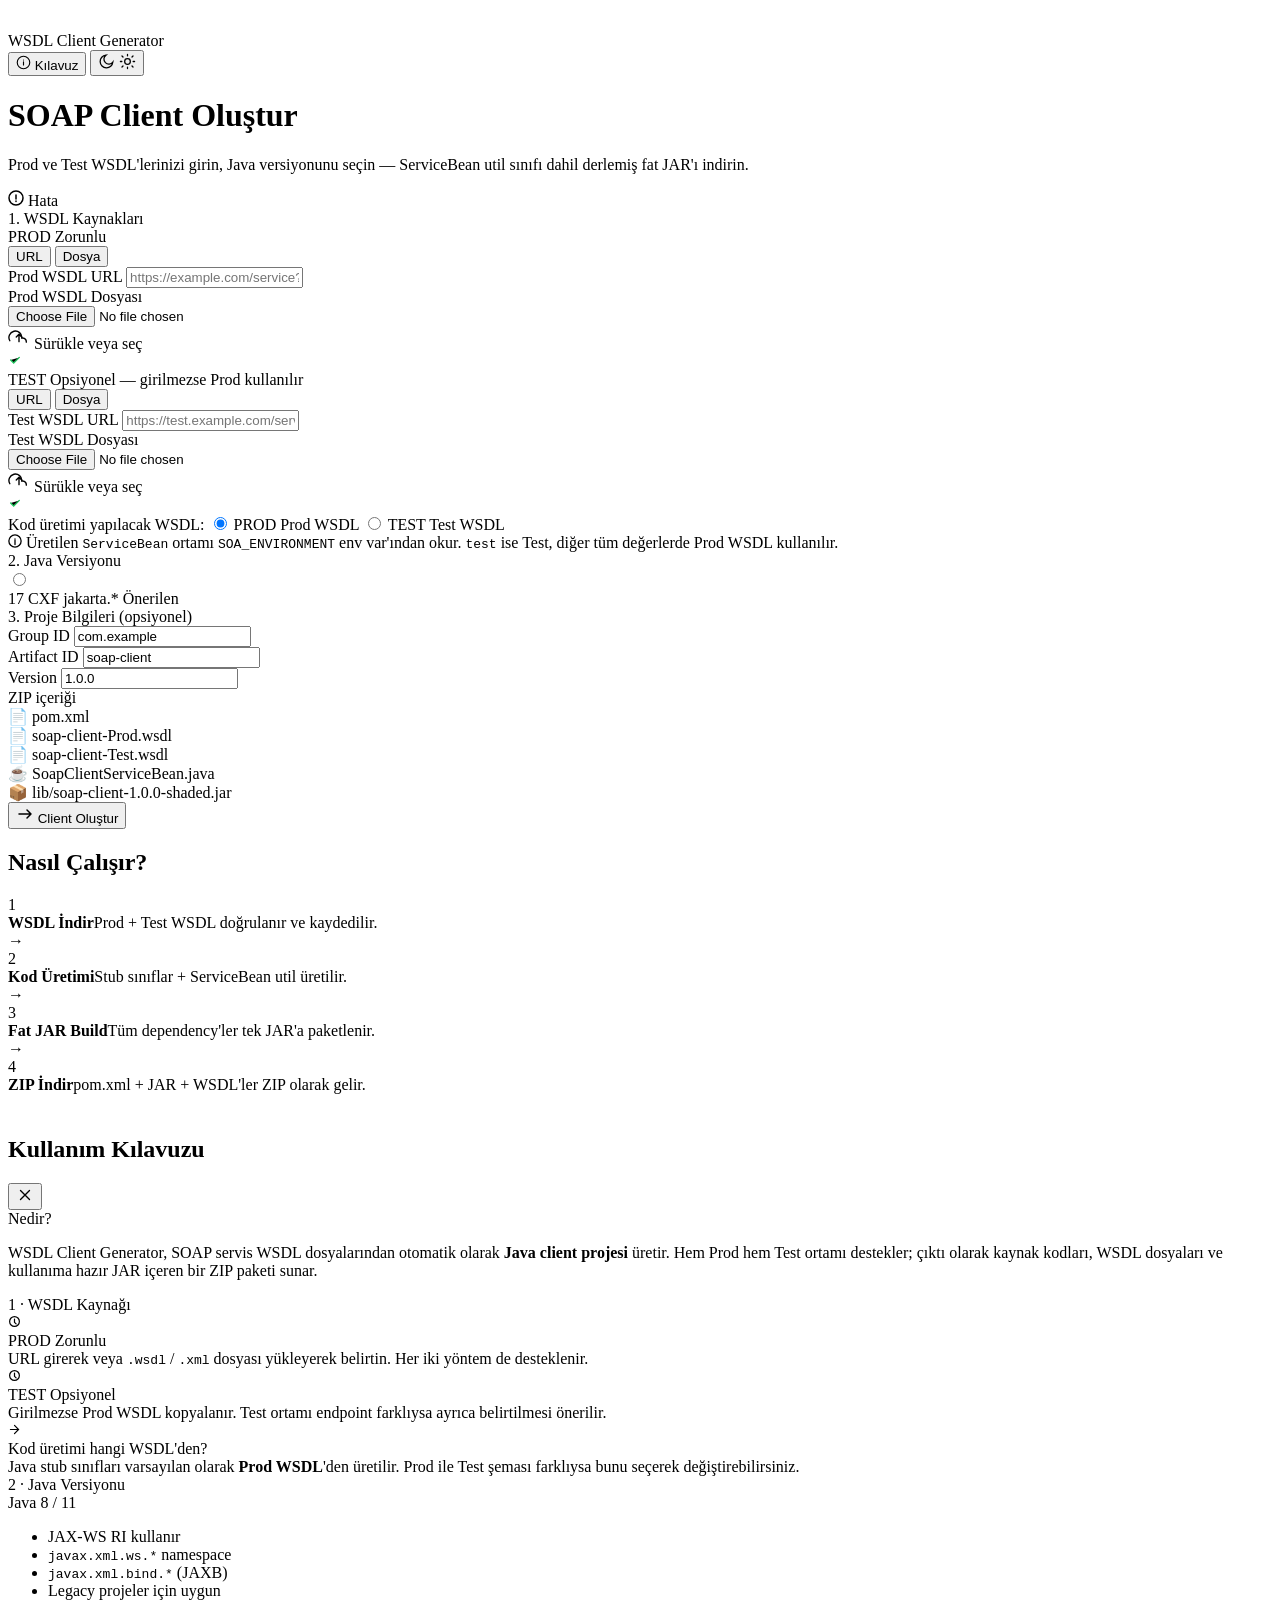
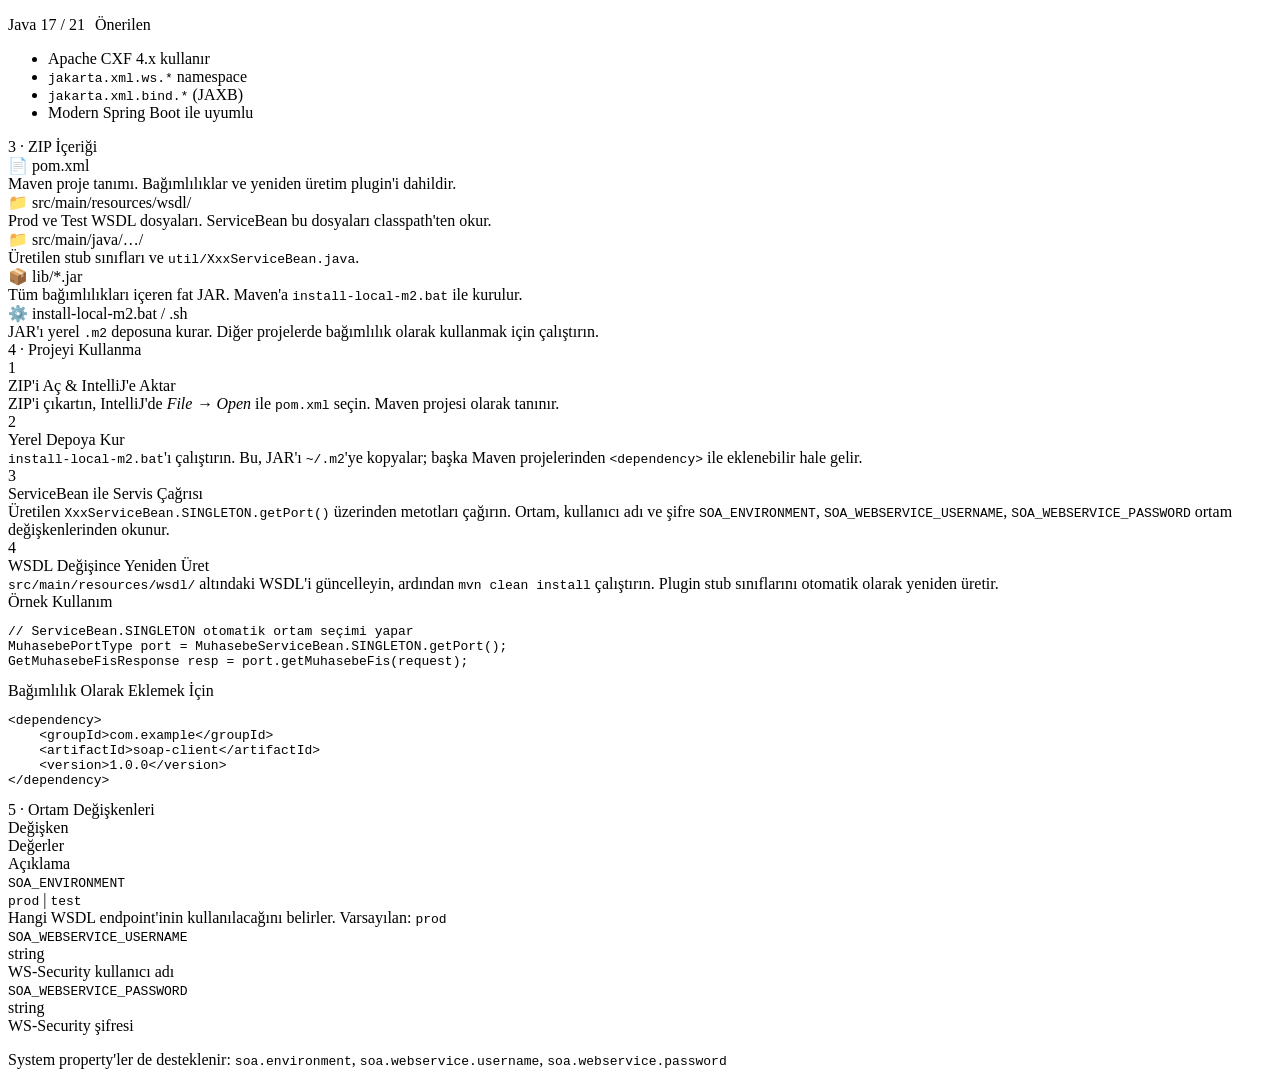
==== src/main/resources/templates/index.html @ 7e126d78 "first commit" ====
<!DOCTYPE html>
<html lang="tr" xmlns:th="http://www.thymeleaf.org">
<head>
    <meta charset="UTF-8"/>
    <meta name="viewport" content="width=device-width, initial-scale=1.0"/>
    <title>WSDL Client Generator</title>
    <link rel="icon" type="image/svg+xml" th:href="@{/favicon.svg}"/>
    <link rel="icon" type="image/x-icon" th:href="@{/favicon.ico}"/>
    <link rel="stylesheet" th:href="@{/css/style.css}"/>
    <script>
        (function() {
            const t = localStorage.getItem('theme') || 'dark';
            document.documentElement.setAttribute('data-theme', t);
        })();
    </script>
</head>
<body>
<div class="page">

    <header class="header">
        <div class="header-inner">
            <div class="logo">
                <div class="logo-icon">
                    <svg width="20" height="20" viewBox="0 0 20 20" fill="none">
                        <path d="M4 6h5l3 4-3 4H4l3-4-3-4zm6 0h6" stroke="white" stroke-width="1.8"
                              stroke-linecap="round" stroke-linejoin="round"/>
                    </svg>
                </div>
                <span>WSDL Client Generator</span>
            </div>
            <div class="header-right">
                <button class="btn-guide" id="guideBtn" title="Kullanım Kılavuzu">
                    <svg width="15" height="15" viewBox="0 0 24 24" fill="none">
                        <circle cx="12" cy="12" r="10" stroke="currentColor" stroke-width="1.8"/>
                        <path d="M12 8v.01M12 11v5" stroke="currentColor" stroke-width="1.8" stroke-linecap="round"/>
                    </svg>
                    Kılavuz
                </button>
                <button class="theme-toggle" id="themeToggle" title="Tema değiştir" aria-label="Tema değiştir">
                    <svg class="icon-moon" width="17" height="17" viewBox="0 0 24 24" fill="none">
                        <path d="M21 12.79A9 9 0 1111.21 3a7 7 0 109.79 9.79z" stroke="currentColor" stroke-width="1.8" stroke-linecap="round"/>
                    </svg>
                    <svg class="icon-sun" width="17" height="17" viewBox="0 0 24 24" fill="none">
                        <circle cx="12" cy="12" r="4" stroke="currentColor" stroke-width="1.8"/>
                        <path d="M12 2v2m0 16v2M4.22 4.22l1.42 1.42m12.72 12.72 1.42 1.42M2 12h2m16 0h2M4.22 19.78l1.42-1.42M18.36 5.64l1.42-1.42" stroke="currentColor" stroke-width="1.8" stroke-linecap="round"/>
                    </svg>
                </button>
            </div>
        </div>
    </header>

    <main class="main">
        <div class="card">
            <div class="card-header">
                <h1 class="card-title">SOAP Client Oluştur</h1>
                <p class="card-subtitle">Prod ve Test WSDL'lerinizi girin, Java versiyonunu seçin — ServiceBean util sınıfı dahil derlemiş fat JAR'ı indirin.</p>
            </div>

            <div th:if="${error}" class="alert alert-error">
                <svg width="16" height="16" viewBox="0 0 16 16"><circle cx="8" cy="8" r="7" stroke="currentColor" stroke-width="1.5" fill="none"/><path d="M8 5v4m0 2v.5" stroke="currentColor" stroke-width="1.5" stroke-linecap="round"/></svg>
                <span th:text="${error}">Hata</span>
            </div>

            <form th:action="@{/generate}" method="post" enctype="multipart/form-data" id="genForm">

                <!-- ── 1. WSDL Girişleri ──────────────────────── -->
                <div class="form-section">
                    <div class="section-label">1. WSDL Kaynakları</div>

                    <div class="wsdl-grid">

                        <!-- Prod WSDL -->
                        <div class="wsdl-env-block">
                            <div class="wsdl-env-header">
                                <span class="env-badge env-prod">PROD</span>
                                <span class="env-desc">Zorunlu</span>
                            </div>
                            <div class="tab-group">
                                <button type="button" class="tab active" data-tab="prod-url">URL</button>
                                <button type="button" class="tab" data-tab="prod-file">Dosya</button>
                            </div>
                            <div id="tab-prod-url" class="tab-content">
                                <div class="input-group">
                                    <label class="input-label" for="wsdlUrlProd">Prod WSDL URL</label>
                                    <input type="url" id="wsdlUrlProd" name="wsdlUrlProd"
                                           placeholder="https://example.com/service?wsdl" class="input"/>
                                </div>
                            </div>
                            <div id="tab-prod-file" class="tab-content hidden">
                                <div class="input-group">
                                    <label class="input-label">Prod WSDL Dosyası</label>
                                    <div class="file-drop" id="fileDropProd">
                                        <input type="file" id="wsdlFileProd" name="wsdlFileProd" accept=".wsdl,.xml" class="file-input"/>
                                        <div class="file-placeholder">
                                            <svg width="22" height="22" viewBox="0 0 24 24" fill="none"><path d="M12 16V8m0 0-3 3m3-3 3 3" stroke="currentColor" stroke-width="1.5" stroke-linecap="round"/><path d="M20 16.5A4.5 4.5 0 0016 12H15a7 7 0 10-13 3" stroke="currentColor" stroke-width="1.5" stroke-linecap="round"/></svg>
                                            <span class="file-text">Sürükle veya <span class="link">seç</span></span>
                                        </div>
                                        <div class="file-selected hidden" id="fileSelectedProd">
                                            <svg width="14" height="14" viewBox="0 0 16 16"><path d="M13 5L6.5 11.5 3 8" stroke="#22c55e" stroke-width="1.5" stroke-linecap="round"/></svg>
                                            <span id="fileNameProd"></span>
                                        </div>
                                    </div>
                                </div>
                            </div>
                        </div>

                        <!-- Test WSDL -->
                        <div class="wsdl-env-block">
                            <div class="wsdl-env-header">
                                <span class="env-badge env-test">TEST</span>
                                <span class="env-desc">Opsiyonel — girilmezse Prod kullanılır</span>
                            </div>
                            <div class="tab-group">
                                <button type="button" class="tab active" data-tab="test-url">URL</button>
                                <button type="button" class="tab" data-tab="test-file">Dosya</button>
                            </div>
                            <div id="tab-test-url" class="tab-content">
                                <div class="input-group">
                                    <label class="input-label" for="wsdlUrlTest">Test WSDL URL</label>
                                    <input type="url" id="wsdlUrlTest" name="wsdlUrlTest"
                                           placeholder="https://test.example.com/service?wsdl" class="input"/>
                                </div>
                            </div>
                            <div id="tab-test-file" class="tab-content hidden">
                                <div class="input-group">
                                    <label class="input-label">Test WSDL Dosyası</label>
                                    <div class="file-drop" id="fileDropTest">
                                        <input type="file" id="wsdlFileTest" name="wsdlFileTest" accept=".wsdl,.xml" class="file-input"/>
                                        <div class="file-placeholder">
                                            <svg width="22" height="22" viewBox="0 0 24 24" fill="none"><path d="M12 16V8m0 0-3 3m3-3 3 3" stroke="currentColor" stroke-width="1.5" stroke-linecap="round"/><path d="M20 16.5A4.5 4.5 0 0016 12H15a7 7 0 10-13 3" stroke="currentColor" stroke-width="1.5" stroke-linecap="round"/></svg>
                                            <span class="file-text">Sürükle veya <span class="link">seç</span></span>
                                        </div>
                                        <div class="file-selected hidden" id="fileSelectedTest">
                                            <svg width="14" height="14" viewBox="0 0 16 16"><path d="M13 5L6.5 11.5 3 8" stroke="#22c55e" stroke-width="1.5" stroke-linecap="round"/></svg>
                                            <span id="fileNameTest"></span>
                                        </div>
                                    </div>
                                </div>
                            </div>
                        </div>
                    </div>

                    <!-- Kod üretimi hangi WSDL'den yapılsın -->
                    <div class="codegen-select">
                        <span class="codegen-label">Kod üretimi yapılacak WSDL:</span>
                        <label class="codegen-option">
                            <input type="radio" name="generateFrom" value="PROD" checked/>
                            <span class="codegen-pill">
                                <span class="env-badge env-prod">PROD</span>
                                Prod WSDL
                            </span>
                        </label>
                        <label class="codegen-option">
                            <input type="radio" name="generateFrom" value="TEST"/>
                            <span class="codegen-pill">
                                <span class="env-badge env-test">TEST</span>
                                Test WSDL
                            </span>
                        </label>
                    </div>

                    <!-- ServiceBean ortam bilgisi -->
                    <div class="info-box">
                        <svg width="14" height="14" viewBox="0 0 16 16"><circle cx="8" cy="8" r="7" stroke="currentColor" stroke-width="1.5" fill="none"/><path d="M8 7v5m0-6.5v.5" stroke="currentColor" stroke-width="1.5" stroke-linecap="round"/></svg>
                        <span>Üretilen <code>ServiceBean</code> ortamı <code>SOA_ENVIRONMENT</code> env var'ından okur. <code>test</code> ise Test, diğer tüm değerlerde Prod WSDL kullanılır.</span>
                    </div>
                </div>

                <!-- ── 2. Java Versiyonu ──────────────────────── -->
                <div class="form-section">
                    <div class="section-label">2. Java Versiyonu</div>
                    <div class="version-grid">
                        <label th:each="v : ${javaVersions}" class="version-card">
                            <input type="radio" name="javaVersion" th:value="${v.name()}"
                                   th:checked="${v.name() == 'JAVA_17'}"/>
                            <div class="version-inner">
                                <span class="version-num"  th:text="${v.label}">17</span>
                                <span class="version-tool" th:text="${v.usesCxf() ? 'Apache CXF 4.x' : 'JAX-WS RI'}">CXF</span>
                                <span class="version-ns"   th:text="${v.isJakarta() ? 'jakarta.*' : 'javax.*'}">jakarta.*</span>
                                <span th:if="${v.name() == 'JAVA_17'}" class="version-badge">Önerilen</span>
                            </div>
                        </label>
                    </div>
                </div>

                <!-- ── 3. Proje Bilgileri ─────────────────────── -->
                <div class="form-section">
                    <div class="section-label">3. Proje Bilgileri <span class="optional">(opsiyonel)</span></div>
                    <div class="coord-grid">
                        <div class="input-group">
                            <label class="input-label" for="groupId">Group ID</label>
                            <input type="text" id="groupId" name="groupId" value="com.example" class="input mono"/>
                        </div>
                        <div class="input-group">
                            <label class="input-label" for="artifactId">Artifact ID</label>
                            <input type="text" id="artifactId" name="artifactId" value="soap-client" class="input mono"/>
                        </div>
                        <div class="input-group">
                            <label class="input-label" for="version">Version</label>
                            <input type="text" id="version" name="version" value="1.0.0" class="input mono"/>
                        </div>
                    </div>
                </div>

                <!-- ── Üretilecekler özet ────────────────────── -->
                <div class="output-preview">
                    <div class="output-title">ZIP içeriği</div>
                    <div class="output-items">
                        <div class="output-item">📄 pom.xml</div>
                        <div class="output-item">📄 <span id="previewProdName">soap-client-Prod.wsdl</span></div>
                        <div class="output-item">📄 <span id="previewTestName">soap-client-Test.wsdl</span></div>
                        <div class="output-item">☕ <span id="previewBean">SoapClientServiceBean.java</span></div>
                        <div class="output-item">📦 <span id="previewJar">lib/soap-client-1.0.0-shaded.jar</span></div>
                    </div>
                </div>

                <button type="submit" class="btn-primary" id="submitBtn">
                    <svg width="18" height="18" viewBox="0 0 18 18" fill="none">
                        <path d="M3 9h12m0 0-4-4m4 4-4 4" stroke="currentColor"
                              stroke-width="1.5" stroke-linecap="round" stroke-linejoin="round"/>
                    </svg>
                    Client Oluştur
                </button>
            </form>
        </div>

        <!-- Nasıl Çalışır -->
        <div class="how-section">
            <h2 class="how-title">Nasıl Çalışır?</h2>
            <div class="steps">
                <div class="step">
                    <div class="step-num">1</div>
                    <div class="step-text"><strong>WSDL İndir</strong>Prod + Test WSDL doğrulanır ve kaydedilir.</div>
                </div>
                <div class="step-arrow">→</div>
                <div class="step">
                    <div class="step-num">2</div>
                    <div class="step-text"><strong>Kod Üretimi</strong>Stub sınıflar + ServiceBean util üretilir.</div>
                </div>
                <div class="step-arrow">→</div>
                <div class="step">
                    <div class="step-num">3</div>
                    <div class="step-text"><strong>Fat JAR Build</strong>Tüm dependency'ler tek JAR'a paketlenir.</div>
                </div>
                <div class="step-arrow">→</div>
                <div class="step">
                    <div class="step-num">4</div>
                    <div class="step-text"><strong>ZIP İndir</strong>pom.xml + JAR + WSDL'ler ZIP olarak gelir.</div>
                </div>
            </div>
        </div>
    </main>
</div>

<!-- ── Kullanım Kılavuzu Modal ──────────────────────── -->
<div class="guide-overlay" id="guideOverlay">
    <div class="guide-modal" role="dialog" aria-modal="true" aria-labelledby="guideTitle">

        <div class="guide-header">
            <div class="guide-title-row">
                <div class="guide-icon">
                    <svg width="18" height="18" viewBox="0 0 24 24" fill="none">
                        <path d="M12 2L2 7l10 5 10-5-10-5zM2 17l10 5 10-5M2 12l10 5 10-5" stroke="white" stroke-width="1.8" stroke-linecap="round" stroke-linejoin="round"/>
                    </svg>
                </div>
                <h2 class="guide-title" id="guideTitle">Kullanım Kılavuzu</h2>
            </div>
            <button class="guide-close" id="guideClose" aria-label="Kapat">
                <svg width="18" height="18" viewBox="0 0 24 24" fill="none">
                    <path d="M18 6L6 18M6 6l12 12" stroke="currentColor" stroke-width="1.8" stroke-linecap="round"/>
                </svg>
            </button>
        </div>

        <div class="guide-body">

            <!-- ── Bölüm 1: Genel Bakış ── -->
            <div class="guide-section">
                <div class="guide-section-label">Nedir?</div>
                <p class="guide-text">WSDL Client Generator, SOAP servis WSDL dosyalarından otomatik olarak <strong>Java client projesi</strong> üretir. Hem Prod hem Test ortamı destekler; çıktı olarak kaynak kodları, WSDL dosyaları ve kullanıma hazır JAR içeren bir ZIP paketi sunar.</p>
            </div>

            <!-- ── Bölüm 2: WSDL Kaynağı ── -->
            <div class="guide-section">
                <div class="guide-section-label">1 · WSDL Kaynağı</div>
                <div class="guide-steps">
                    <div class="guide-step">
                        <div class="guide-step-icon guide-step-icon--prod">
                            <svg width="13" height="13" viewBox="0 0 16 16" fill="none"><circle cx="8" cy="8" r="6" stroke="currentColor" stroke-width="1.5"/><path d="M8 5v4l2 2" stroke="currentColor" stroke-width="1.5" stroke-linecap="round"/></svg>
                        </div>
                        <div>
                            <div class="guide-step-title"><span class="env-badge env-prod">PROD</span> Zorunlu</div>
                            <div class="guide-step-desc">URL girerek veya <code>.wsdl</code> / <code>.xml</code> dosyası yükleyerek belirtin. Her iki yöntem de desteklenir.</div>
                        </div>
                    </div>
                    <div class="guide-step">
                        <div class="guide-step-icon guide-step-icon--test">
                            <svg width="13" height="13" viewBox="0 0 16 16" fill="none"><circle cx="8" cy="8" r="6" stroke="currentColor" stroke-width="1.5"/><path d="M8 5v4l2 2" stroke="currentColor" stroke-width="1.5" stroke-linecap="round"/></svg>
                        </div>
                        <div>
                            <div class="guide-step-title"><span class="env-badge env-test">TEST</span> Opsiyonel</div>
                            <div class="guide-step-desc">Girilmezse Prod WSDL kopyalanır. Test ortamı endpoint farklıysa ayrıca belirtilmesi önerilir.</div>
                        </div>
                    </div>
                    <div class="guide-step">
                        <div class="guide-step-icon">
                            <svg width="13" height="13" viewBox="0 0 16 16" fill="none"><path d="M3 8h10M8 3l5 5-5 5" stroke="currentColor" stroke-width="1.5" stroke-linecap="round"/></svg>
                        </div>
                        <div>
                            <div class="guide-step-title">Kod üretimi hangi WSDL'den?</div>
                            <div class="guide-step-desc">Java stub sınıfları varsayılan olarak <strong>Prod WSDL</strong>'den üretilir. Prod ile Test şeması farklıysa bunu seçerek değiştirebilirsiniz.</div>
                        </div>
                    </div>
                </div>
            </div>

            <!-- ── Bölüm 3: Java Versiyonu ── -->
            <div class="guide-section">
                <div class="guide-section-label">2 · Java Versiyonu</div>
                <div class="guide-compare">
                    <div class="guide-compare-col">
                        <div class="guide-compare-head guide-compare-head--old">Java 8 / 11</div>
                        <ul class="guide-list">
                            <li>JAX-WS RI kullanır</li>
                            <li><code>javax.xml.ws.*</code> namespace</li>
                            <li><code>javax.xml.bind.*</code> (JAXB)</li>
                            <li>Legacy projeler için uygun</li>
                        </ul>
                    </div>
                    <div class="guide-compare-col">
                        <div class="guide-compare-head guide-compare-head--new">Java 17 / 21 <span class="version-badge" style="position:static;margin-left:6px">Önerilen</span></div>
                        <ul class="guide-list">
                            <li>Apache CXF 4.x kullanır</li>
                            <li><code>jakarta.xml.ws.*</code> namespace</li>
                            <li><code>jakarta.xml.bind.*</code> (JAXB)</li>
                            <li>Modern Spring Boot ile uyumlu</li>
                        </ul>
                    </div>
                </div>
            </div>

            <!-- ── Bölüm 4: ZIP İçeriği ── -->
            <div class="guide-section">
                <div class="guide-section-label">3 · ZIP İçeriği</div>
                <div class="guide-files">
                    <div class="guide-file">
                        <div class="guide-file-name">📄 pom.xml</div>
                        <div class="guide-file-desc">Maven proje tanımı. Bağımlılıklar ve yeniden üretim plugin'i dahildir.</div>
                    </div>
                    <div class="guide-file">
                        <div class="guide-file-name">📁 src/main/resources/wsdl/</div>
                        <div class="guide-file-desc">Prod ve Test WSDL dosyaları. ServiceBean bu dosyaları classpath'ten okur.</div>
                    </div>
                    <div class="guide-file">
                        <div class="guide-file-name">📁 src/main/java/…/</div>
                        <div class="guide-file-desc">Üretilen stub sınıfları ve <code>util/XxxServiceBean.java</code>.</div>
                    </div>
                    <div class="guide-file">
                        <div class="guide-file-name">📦 lib/*.jar</div>
                        <div class="guide-file-desc">Tüm bağımlılıkları içeren fat JAR. Maven'a <code>install-local-m2.bat</code> ile kurulur.</div>
                    </div>
                    <div class="guide-file">
                        <div class="guide-file-name">⚙️ install-local-m2.bat / .sh</div>
                        <div class="guide-file-desc">JAR'ı yerel <code>.m2</code> deposuna kurar. Diğer projelerde bağımlılık olarak kullanmak için çalıştırın.</div>
                    </div>
                </div>
            </div>

            <!-- ── Bölüm 5: Kullanım ── -->
            <div class="guide-section">
                <div class="guide-section-label">4 · Projeyi Kullanma</div>
                <div class="guide-usage-steps">
                    <div class="guide-usage-step">
                        <div class="guide-usage-num">1</div>
                        <div>
                            <div class="guide-usage-title">ZIP'i Aç & IntelliJ'e Aktar</div>
                            <div class="guide-usage-desc">ZIP'i çıkartın, IntelliJ'de <em>File → Open</em> ile <code>pom.xml</code> seçin. Maven projesi olarak tanınır.</div>
                        </div>
                    </div>
                    <div class="guide-usage-step">
                        <div class="guide-usage-num">2</div>
                        <div>
                            <div class="guide-usage-title">Yerel Depoya Kur</div>
                            <div class="guide-usage-desc"><code>install-local-m2.bat</code>'ı çalıştırın. Bu, JAR'ı <code>~/.m2</code>'ye kopyalar; başka Maven projelerinden <code>&lt;dependency&gt;</code> ile eklenebilir hale gelir.</div>
                        </div>
                    </div>
                    <div class="guide-usage-step">
                        <div class="guide-usage-num">3</div>
                        <div>
                            <div class="guide-usage-title">ServiceBean ile Servis Çağrısı</div>
                            <div class="guide-usage-desc">Üretilen <code>XxxServiceBean.SINGLETON.getPort()</code> üzerinden metotları çağırın. Ortam, kullanıcı adı ve şifre <code>SOA_ENVIRONMENT</code>, <code>SOA_WEBSERVICE_USERNAME</code>, <code>SOA_WEBSERVICE_PASSWORD</code> ortam değişkenlerinden okunur.</div>
                        </div>
                    </div>
                    <div class="guide-usage-step">
                        <div class="guide-usage-num">4</div>
                        <div>
                            <div class="guide-usage-title">WSDL Değişince Yeniden Üret</div>
                            <div class="guide-usage-desc"><code>src/main/resources/wsdl/</code> altındaki WSDL'i güncelleyin, ardından <code>mvn clean install</code> çalıştırın. Plugin stub sınıflarını otomatik olarak yeniden üretir.</div>
                        </div>
                    </div>
                </div>

                <div class="guide-code-block">
                    <div class="guide-code-label">Örnek Kullanım</div>
                    <pre class="guide-code">// ServiceBean.SINGLETON otomatik ortam seçimi yapar
MuhasebePortType port = MuhasebeServiceBean.SINGLETON.getPort();
GetMuhasebeFisResponse resp = port.getMuhasebeFis(request);</pre>
                </div>

                <div class="guide-code-block">
                    <div class="guide-code-label">Bağımlılık Olarak Eklemek İçin</div>
                    <pre class="guide-code">&lt;dependency&gt;
    &lt;groupId&gt;com.example&lt;/groupId&gt;
    &lt;artifactId&gt;soap-client&lt;/artifactId&gt;
    &lt;version&gt;1.0.0&lt;/version&gt;
&lt;/dependency&gt;</pre>
                </div>
            </div>

            <!-- ── Bölüm 6: Ortam Değişkenleri ── -->
            <div class="guide-section">
                <div class="guide-section-label">5 · Ortam Değişkenleri</div>
                <div class="guide-env-table">
                    <div class="guide-env-row guide-env-header">
                        <div>Değişken</div>
                        <div>Değerler</div>
                        <div>Açıklama</div>
                    </div>
                    <div class="guide-env-row">
                        <div><code>SOA_ENVIRONMENT</code></div>
                        <div><code>prod</code> | <code>test</code></div>
                        <div>Hangi WSDL endpoint'inin kullanılacağını belirler. Varsayılan: <code>prod</code></div>
                    </div>
                    <div class="guide-env-row">
                        <div><code>SOA_WEBSERVICE_USERNAME</code></div>
                        <div>string</div>
                        <div>WS-Security kullanıcı adı</div>
                    </div>
                    <div class="guide-env-row">
                        <div><code>SOA_WEBSERVICE_PASSWORD</code></div>
                        <div>string</div>
                        <div>WS-Security şifresi</div>
                    </div>
                </div>
                <p class="guide-text guide-text--small">System property'ler de desteklenir: <code>soa.environment</code>, <code>soa.webservice.username</code>, <code>soa.webservice.password</code></p>
            </div>

        </div><!-- /guide-body -->
    </div><!-- /guide-modal -->
</div><!-- /guide-overlay -->

<script th:src="@{/js/app.js}"></script>
</body>
</html>
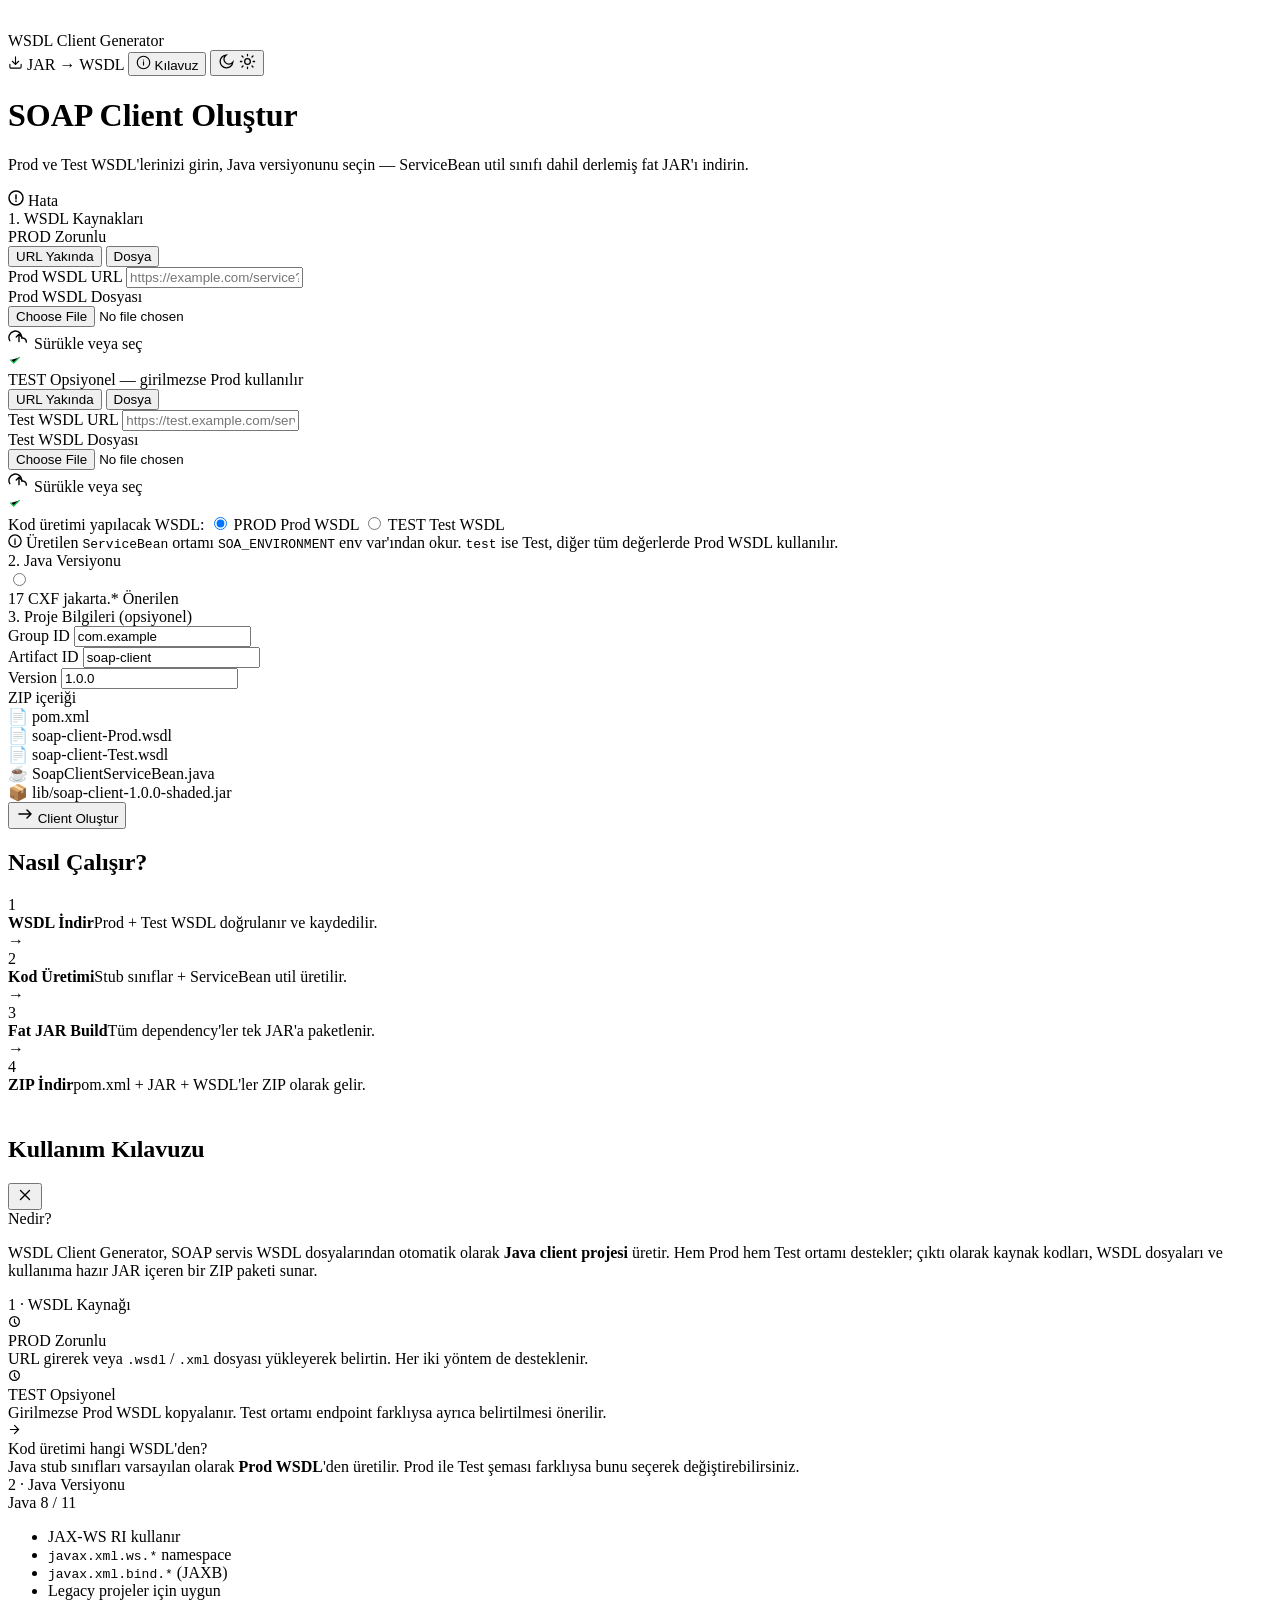
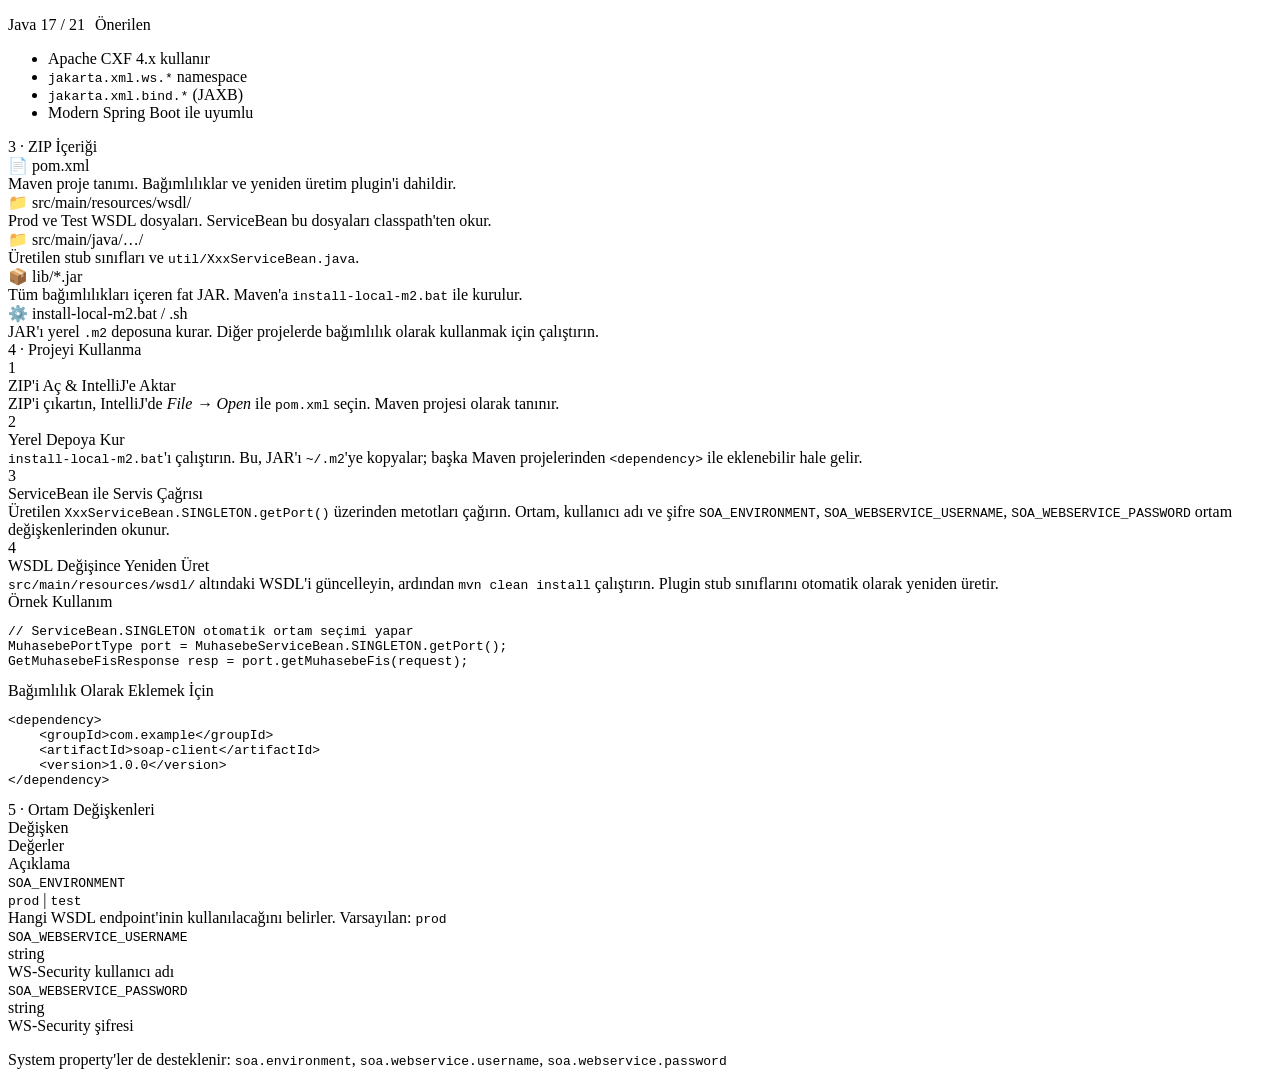
==== commit 7b47169d: "JAR -> WSDL ekranı eklendi." ====
--- a/src/main/resources/templates/index.html
+++ b/src/main/resources/templates/index.html
@@ -29,6 +29,14 @@
                 <span>WSDL Client Generator</span>
             </div>
             <div class="header-right">
+                <a class="btn-jar2wsdl" th:href="@{/jar2wsdl}" title="JAR'dan WSDL Çıkar">
+                    <svg width="15" height="15" viewBox="0 0 24 24" fill="none">
+                        <path d="M21 15v4a2 2 0 01-2 2H5a2 2 0 01-2-2v-4" stroke="currentColor" stroke-width="1.8" stroke-linecap="round" stroke-linejoin="round"/>
+                        <polyline points="7 10 12 15 17 10" stroke="currentColor" stroke-width="1.8" stroke-linecap="round" stroke-linejoin="round"/>
+                        <line x1="12" y1="15" x2="12" y2="3" stroke="currentColor" stroke-width="1.8" stroke-linecap="round"/>
+                    </svg>
+                    JAR → WSDL
+                </a>
                 <button class="btn-guide" id="guideBtn" title="Kullanım Kılavuzu">
                     <svg width="15" height="15" viewBox="0 0 24 24" fill="none">
                         <circle cx="12" cy="12" r="10" stroke="currentColor" stroke-width="1.8"/>
@@ -76,17 +84,27 @@
                                 <span class="env-desc">Zorunlu</span>
                             </div>
                             <div class="tab-group">
-                                <button type="button" class="tab active" data-tab="prod-url">URL</button>
-                                <button type="button" class="tab" data-tab="prod-file">Dosya</button>
-                            </div>
-                            <div id="tab-prod-url" class="tab-content">
+                                <button type="button"
+                                        th:classappend="${urlInputEnabled} ? 'active' : 'tab-disabled'"
+                                        th:disabled="${!urlInputEnabled}"
+                                        class="tab"
+                                        data-tab="prod-url">
+                                    URL
+                                    <span th:if="${!urlInputEnabled}" class="tab-soon">Yakında</span>
+                                </button>
+                                <button type="button"
+                                        th:classappend="${urlInputEnabled} ? '' : 'active'"
+                                        class="tab"
+                                        data-tab="prod-file">Dosya</button>
+                            </div>
+                            <div id="tab-prod-url" th:classappend="${urlInputEnabled} ? '' : 'hidden'" class="tab-content">
                                 <div class="input-group">
                                     <label class="input-label" for="wsdlUrlProd">Prod WSDL URL</label>
                                     <input type="url" id="wsdlUrlProd" name="wsdlUrlProd"
                                            placeholder="https://example.com/service?wsdl" class="input"/>
                                 </div>
                             </div>
-                            <div id="tab-prod-file" class="tab-content hidden">
+                            <div id="tab-prod-file" th:classappend="${urlInputEnabled} ? 'hidden' : ''" class="tab-content">
                                 <div class="input-group">
                                     <label class="input-label">Prod WSDL Dosyası</label>
                                     <div class="file-drop" id="fileDropProd">
@@ -111,17 +129,27 @@
                                 <span class="env-desc">Opsiyonel — girilmezse Prod kullanılır</span>
                             </div>
                             <div class="tab-group">
-                                <button type="button" class="tab active" data-tab="test-url">URL</button>
-                                <button type="button" class="tab" data-tab="test-file">Dosya</button>
-                            </div>
-                            <div id="tab-test-url" class="tab-content">
+                                <button type="button"
+                                        th:classappend="${urlInputEnabled} ? 'active' : 'tab-disabled'"
+                                        th:disabled="${!urlInputEnabled}"
+                                        class="tab"
+                                        data-tab="test-url">
+                                    URL
+                                    <span th:if="${!urlInputEnabled}" class="tab-soon">Yakında</span>
+                                </button>
+                                <button type="button"
+                                        th:classappend="${urlInputEnabled} ? '' : 'active'"
+                                        class="tab"
+                                        data-tab="test-file">Dosya</button>
+                            </div>
+                            <div id="tab-test-url" th:classappend="${urlInputEnabled} ? '' : 'hidden'" class="tab-content">
                                 <div class="input-group">
                                     <label class="input-label" for="wsdlUrlTest">Test WSDL URL</label>
                                     <input type="url" id="wsdlUrlTest" name="wsdlUrlTest"
                                            placeholder="https://test.example.com/service?wsdl" class="input"/>
                                 </div>
                             </div>
-                            <div id="tab-test-file" class="tab-content hidden">
+                            <div id="tab-test-file" th:classappend="${urlInputEnabled} ? 'hidden' : ''" class="tab-content">
                                 <div class="input-group">
                                     <label class="input-label">Test WSDL Dosyası</label>
                                     <div class="file-drop" id="fileDropTest">
@@ -449,6 +477,7 @@
     </div><!-- /guide-modal -->
 </div><!-- /guide-overlay -->
 
+
 <script th:src="@{/js/app.js}"></script>
 </body>
 </html>
